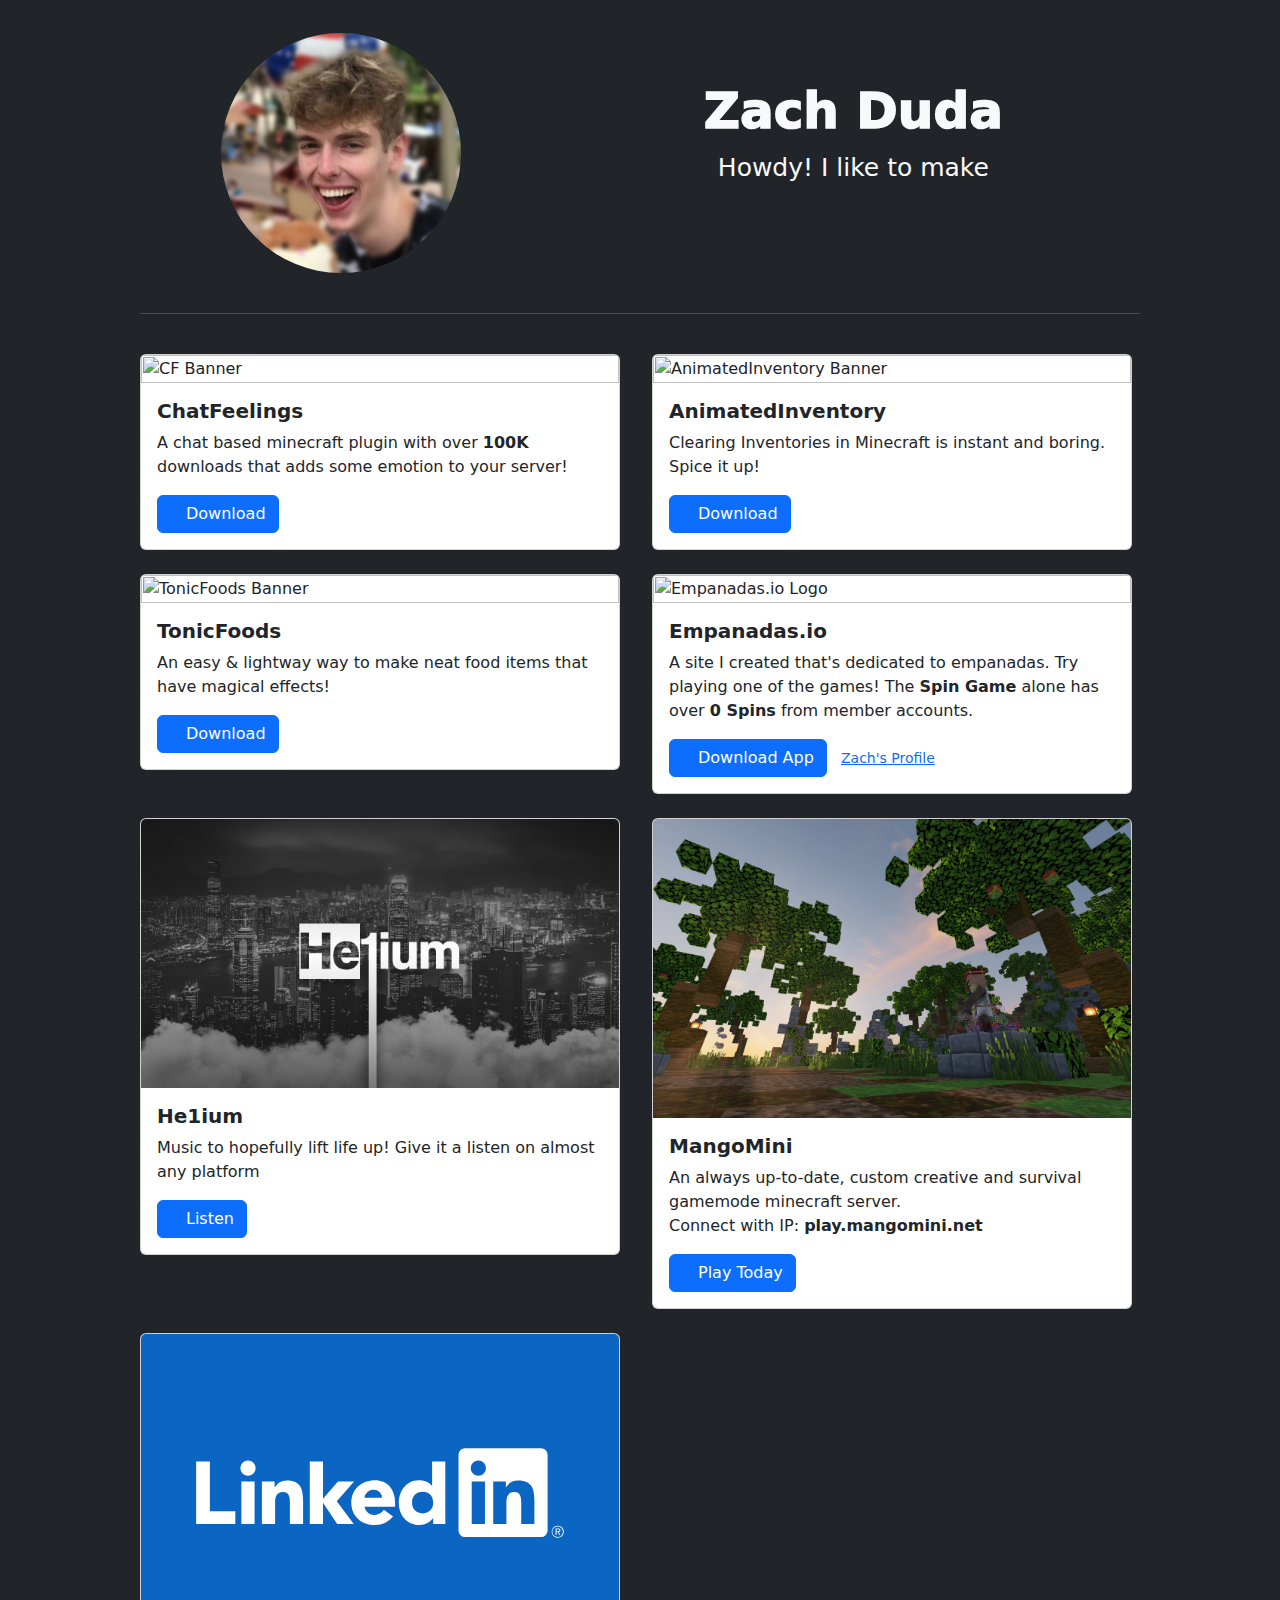
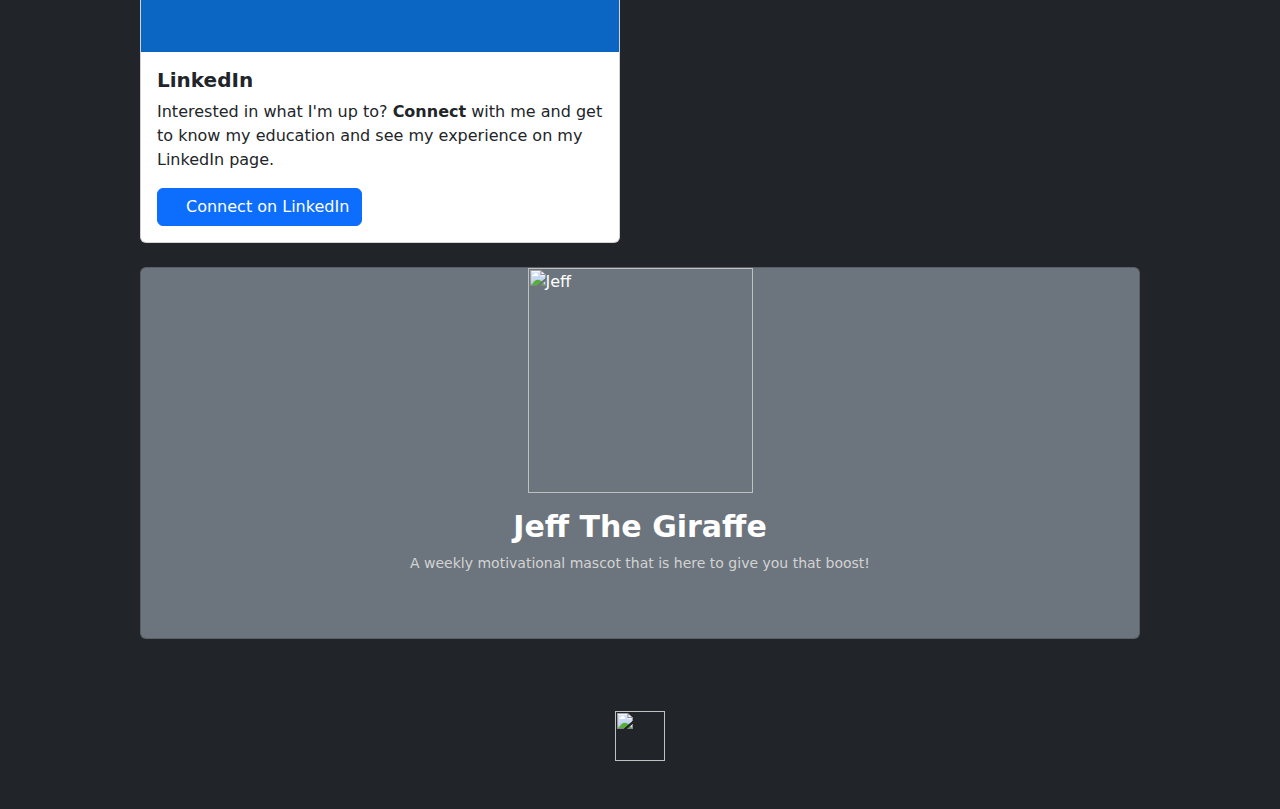
==== index.html @ 8839637f "LinkedIn Card" ====
<html lang="en">
  <head>
    <title>Zach Duda</title>
    <meta charset="UTF-8">
    <link rel="shortcut icon" href="/favicon.ico" id="favicon" type="image/x-icon">
    <link rel="icon" href="/favicon.ico" id="favicon" type="image/x-icon">
    <meta name="viewport" content="width=device-width, initial-scale=1">
    <link type="text/plain" rel="author" href="humans.txt" />
    <link rel="preconnect" href="https://fonts.googleapis.com" crossorigin="anonymous">
    <link rel="preconnect" href="https://fonts.gstatic.com" crossorigin="anonymous">
    <link href="https://fonts.googleapis.com/css2?family=Poppins:wght@500;700;900&display=swap" rel="stylesheet" crossorigin="anonymous">
    <link rel="stylesheet" href="https://cdnjs.cloudflare.com/ajax/libs/animate.css/4.1.1/animate.compat.css" crossorigin="anonymous" />
    <link rel="stylesheet" href="https://empanadas.io/Content/Icons/fa/css/all.min.css" />
    <link href="https://cdn.jsdelivr.net/npm/bootstrap@5/dist/css/bootstrap.min.css" rel="stylesheet" crossorigin="anonymous">
    <link rel="stylesheet" href="https://cdn.jsdelivr.net/gh/devicons/devicon@latest/devicon.min.css">
    <link href="/Content/main.css" rel="stylesheet" crossorigin="anonymous">
  </head>
  <body class="bg-dark">
    <div class="wrapper">
      <div class="row text-center text-light pt-2 pb-4">
        <div class="col-lg-5">
          <!--
          Loader I don't need
          <div id="pfpld" role="status" class="animated fadeIn faster spinner-grow text-secondary" style="width: 10rem; height: 10rem;">
            <span class="sr-only">Loading...</span>
          </div>-->
        <img class="animated fadeInRight" src="/Content/me.jpg" width="240" style="border-radius:100%;">
      </div>
        <div class="col-lg-7 mt-3 mt-lg-5">
          <h1 class="animated fadeInUp" style="font-weight:1000;font-size:50px;" id="name">Zach Duda</h1>
          <p class="animated fadeIn delay-1s" style="font-size:25px;">Howdy! I like to make <span style="font-weight: 600;" id="typer"></span></p>
            <!-- should be ul but lol -->
            <div align="middle" style="font-size: 38px;">
              <i class="devicon-php-plain colored"></i>
              <i class="devicon-mysql-plain colored"></i>
              <i class="devicon-java-plain colored"></i>
              <i class="devicon-javascript-plain colored"></i>
              <i class="devicon-sqlite-plain colored"></i>
              <i class="devicon-nodejs-plain colored"></i>
              <i class="devicon-electron-original colored"></i>
              <i class="devicon-python-plain colored"></i>
              <i class="devicon-digitalocean-plain colored"></i>
              <i class="devicon-git-plain colored"></i>
              <i class="devicon-github-original"></i>
              <i class="devicon-typescript-plain colored"></i>
              <i class="devicon-ssh-original-wordmark"></i>
              <i class="devicon-css3-plain colored"></i>
              <i class="devicon-html5-plain-wordmark colored"></i>
              <i class="devicon-bootstrap-plain-wordmark"></i>
            </div>
        </div>
      </div>
      <hr style="color: lightgray;">
      <br>
      <div class="row animated fadeInLeft">
        <div class="col-sm-6">
          <div class="card f-item mb-4" style="max-width: 480px;">
            <img src="https://github.com/zachduda/ChatFeelings/blob/master/Images/chatfeelingsbanner.png?raw=true" class="card-img-top" alt="CF Banner">
            <div class="card-body">
              <h5 class="card-title">ChatFeelings</h5>
              <p class="card-text">A chat based minecraft plugin with over <b><span id='cfdownloads'>100K</span></b> downloads that adds some emotion to your server!</p>
              <a href="https://www.spigotmc.org/resources/chatfeelings.12987/" target="_blank" class="btn btn-primary"><i class="fas fa-cloud-download-alt me-3"></i>Download</a>
            </div>
          </div>
        </div>
        <div class="col-sm-6">
          <div class="card f-item mb-4" style="max-width: 480px;">
            <img src="https://github.com/zachduda/AnimatedInventory/blob/master/Images/Title.png?raw=true" class="card-img-top" alt="AnimatedInventory Banner">
            <div class="card-body">
              <h5 class="card-title">AnimatedInventory</h5>
              <p class="card-text">Clearing Inventories in Minecraft is instant and boring. Spice it up!</p>
              <a href="https://www.spigotmc.org/resources/animatedinventory.59785/" target="_blank" class="btn btn-primary"><i class="fas fa-cloud-download-alt me-3"></i>Download</a>
            </div>
          </div>
        </div>
        <div class="col-sm-6">
          <div class="card f-item mb-4" style="max-width: 480px;">
            <img src="https://github.com/zachduda/TonicFoods/blob/master/Images/Banner.jpeg?raw=true" class="card-img-top" alt="TonicFoods Banner">
            <div class="card-body">
              <h5 class="card-title">TonicFoods</h5>
              <p class="card-text">An easy & lightway way to make neat food items that have magical effects!</p>
              <a href="https://www.spigotmc.org/resources/tonicfoods.72274/" target="_blank" class="btn btn-primary"><i class="fas fa-cloud-download-alt me-3"></i>Download</a>
            </div>
          </div>
        </div>
        <div class="col-sm-6">
          <div class="card f-item mb-4" style="max-width: 480px;">
            <img src="https://empanadas.io/Content/Images/banner.png" class="card-img-top" alt="Empanadas.io Logo">
            <div class="card-body">
              <h5 class="card-title">Empanadas.io</h5>
              <p class="card-text">A site I created that's dedicated to empanadas. Try playing one of the games! The <b>Spin Game</b> alone has over <b><span id="empspins">0</span> Spins</b> from member accounts.</p>
              <a href="https://empanadas.io/download" target="_blank" class="btn btn-primary font-weight-bold"><i class="fas fa-arrow-circle-down me-3"></i>Download App</a>
              <a href="#" target="_blank" class="btn btn-link btn-sm" id="myemplink"><img src="" id="pfp" width="36" class="me-2" style="display:none;border-radius:100%;"></img>Zach's Profile</a>
            </div>
          </div>
        </div>
        <div class="col-sm-6">
          <div class="card f-item mb-4" style="max-width: 480px;">
            <img src="/Content/he1ium.png" class="card-img-top" alt="MangoMini Logo">
            <div class="card-body">
              <h5 class="card-title">He1ium</h5>
              <p class="card-text">Music to hopefully lift life up! Give it a listen on almost any platform</p>
              <a href="https://he1ium.carrd.co/" target="_blank" class="btn btn-primary"><i class="fas fa-music me-3"></i>Listen</a>
            </div>
          </div>
        </div>
        <div class="col-sm-6">
          <div class="card f-item mb-4" style="max-width: 480px;">
            <img src="/Content/mangomini.png" class="card-img-top" alt="MangoMini Logo">
            <div class="card-body">
              <h5 class="card-title">MangoMini</h5>
              <p class="card-text">An always up-to-date, custom creative and survival gamemode minecraft server.<br>Connect with IP: <b>play.mangomini.net</b></p>
              <a href="https://mangomini.net" target="_blank" class="btn btn-primary"><i class="fas fa-server me-3"></i>Play Today</a>
            </div>
          </div>
        </div>
        <div class="col-sm-6">
          <div class="card f-item mb-4" style="max-width: 480px;">
            <img src="/Content/linkedin.svg" class="card-img-top" alt="LinkedIn Logo">
            <div class="card-body">
              <h5 class="card-title">LinkedIn</h5>
              <p class="card-text">Interested in what I'm up to? <b>Connect</b> with me and get to know my education and see my experience on my LinkedIn page.</p>
              <a href="https://www.linkedin.com/in/zacharyduda" target="_blank" class="btn btn-primary"><i class="fa-brands fa-linkedin me-3"></i>Connect on LinkedIn</a>
            </div>
          </div>
        </div>
        <div class="col-md-12">
          <div class="card f-item bg-secondary text-white mb-4">
            <img src="https://empanadas.io/Content/Images/blank.png" width="225" class="mx-auto" id="jeffimg" alt="Jeff">
            <div class="card-body">
              <h5 class="card-title text-center mx-auto" style="font-size:30px;">Jeff The Giraffe</h5>
              <p class="card-text text-center mx-auto" style="color:lightgray;font-size:14px;">A weekly motivational mascot that is here to give you that boost!</p>
              <p class="card-text p-3" id="jeffmsg"></p>
            </div>
          </div>
        </div>
      </div>
      <footer class="my-5">
        <img src="https://empanadas.io/Content/Images/zachsigwhite.png" height="50" alt="A website by Zach"  class="d-flex mx-auto">
      </footer>
    </div>
  </body>
  <script src="https://cdn.jsdelivr.net/npm/bootstrap@5/dist/js/bootstrap.bundle.min.js" crossorigin="anonymous"></script>
  <script src="https://unpkg.com/typewriter-effect@latest/dist/core.js" crossorigin="anonymous"></script>
  <script>
    var typer=document.getElementById("typer"),typewriter=new Typewriter(typer,{loop:!0});typewriter.typeString("websites").pauseFor(1500).deleteAll().typeString("minecraft apps").pauseFor(1500).deleteChars(4).typeString("plugins").pauseFor(1500).deleteAll().typeString("awesome music").pauseFor(1e3).deleteChars(5).typeString("things").pauseFor(1e3).deleteAll().typeString("people smile").pauseFor(1500).deleteAll().typeString("motivational giraffes").pauseFor(2e3).start();const emplink="https://empanadas.io";function commaint(e){return e.toString().replace(/\B(?=(\d{3})+(?!\d))/g,",")}function getSpins(){var e=new XMLHttpRequest;e.onreadystatechange=function(){if(4==this.readyState&&200==this.status){const e=JSON.parse(this.responseText);document.getElementById("empspins").innerHTML=commaint(parseInt(e.data.Total_Spins,10))}},e.open("GET","https://api.empanadas.io/v1/stats.php",!0),e.withCredentials=!1,e.send()}let hrp=!1;function getEmpAct(){var e=new XMLHttpRequest;e.onreadystatechange=function(){if(4==this.readyState&&200==this.status){const e=JSON.parse(this.responseText),t=emplink+e.pfp_path_lg+e.pfp;hrp=1,document.getElementById("pfp").src=t,document.getElementById("pfp").style.display = null,document.getElementById("favicon").href=t,document.getElementById("myemplink").href=emplink+"/server/profile?u="+e.uuid}},e.open("GET","https://api.empanadas.io/v1/zach.php",!0),e.withCredentials=!1,e.send()}function getJeff(){var e=new XMLHttpRequest;e.onreadystatechange=function(){if(4==this.readyState&&200==this.status){const e=JSON.parse(this.responseText);document.getElementById("jeffmsg").innerHTML=e.message+'<br><span class="mt-2 float-end" style="color:lightgray;font-size:12px;"><i class="fas fa-clock me-2"></i>Updated '+e.time+"</span>",document.getElementById("jeffimg").src=emplink+"/Content/Images/Jeff/"+e.image,document.getElementById("jefftime").innerHTML=e.time}},e.open("GET","https://api.empanadas.io/v1/jeff.php",!0),e.withCredentials=!1,e.send()}document.getElementById("pfp").onload=(e=>{hrp&&document.getElementById("pfpld").remove()}),getSpins(),getEmpAct(),getJeff();
  </script>
</html>
---- Content/main.css ----
.wrapper{
  text-align: left;margin: auto;width: 95%;padding-top: 25px;max-width: 1000px;
}
.f-item{
  min-width: 240px;
}
.card-title {
  font-weight: 800;
}
img.emoji {
  height: 1em;
  width: 1em;
  margin: 0 .05em 0 .1em;
  vertical-align: -.1em
}
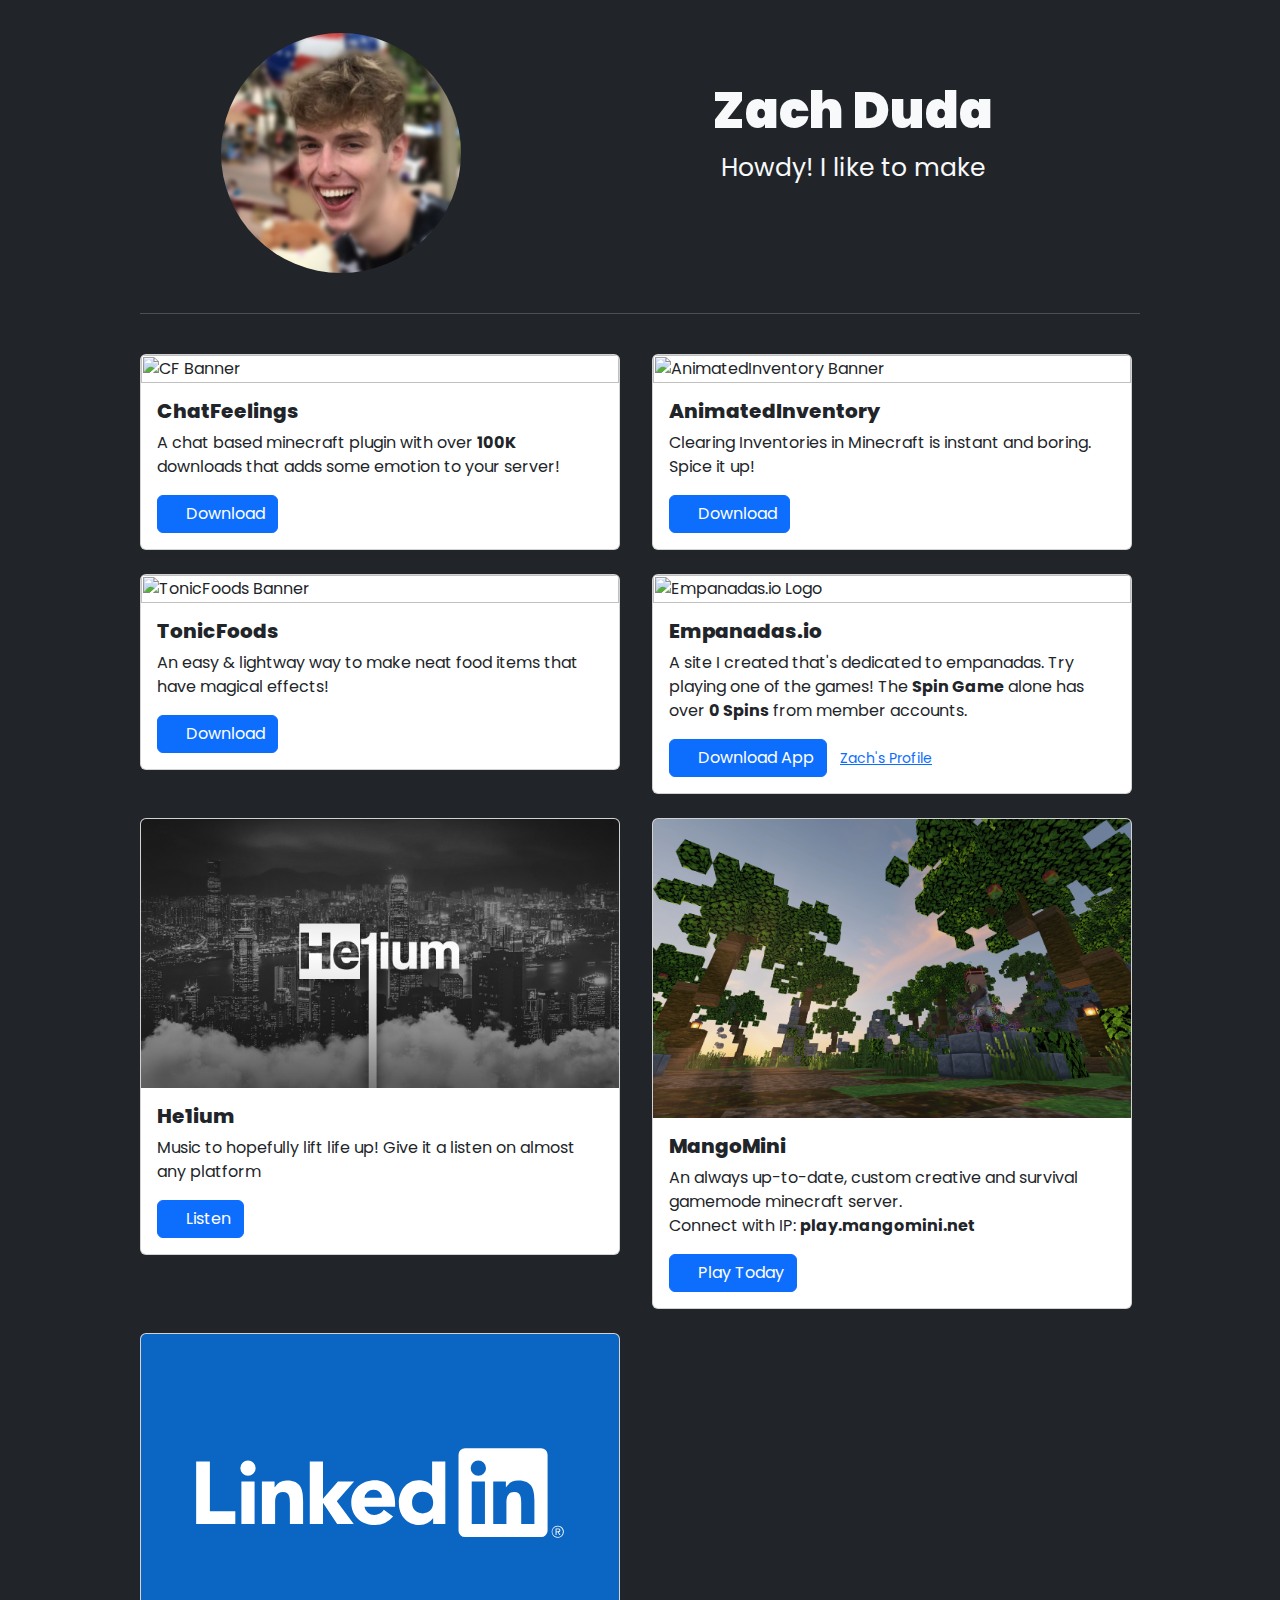
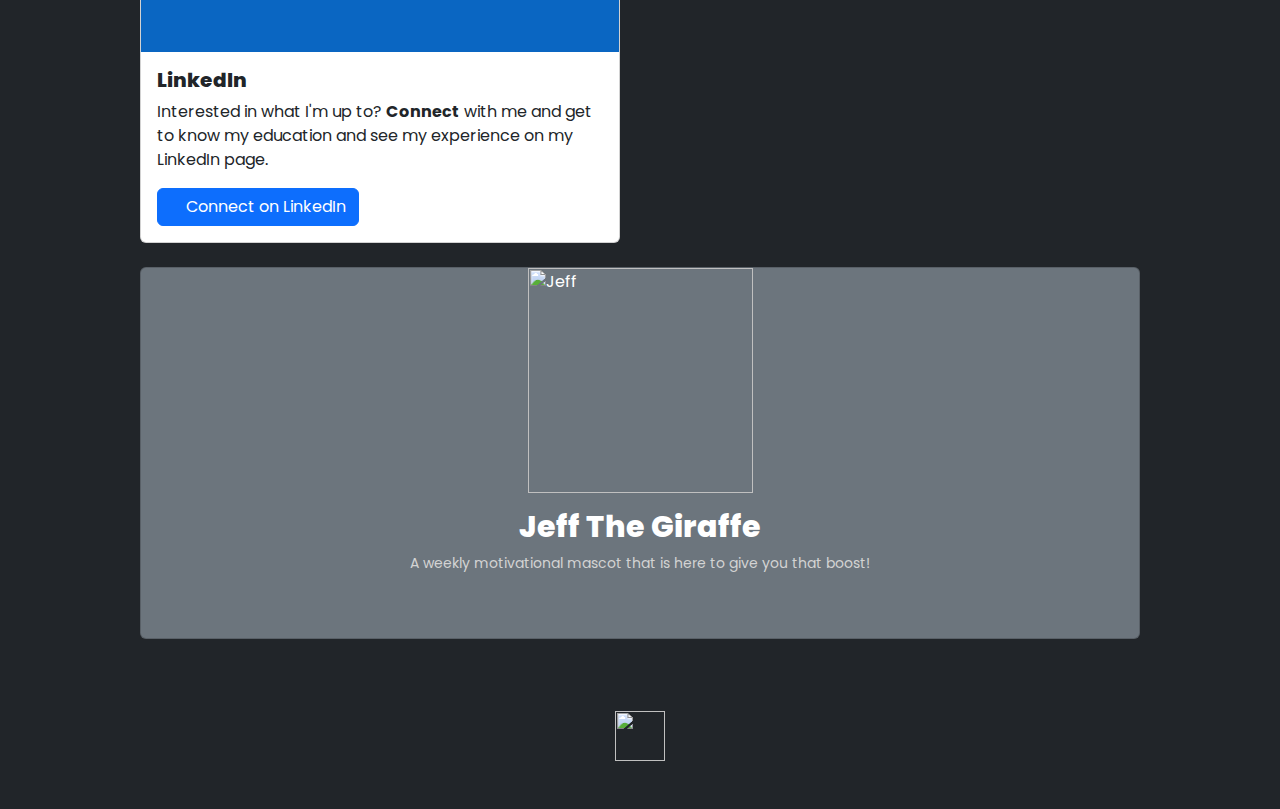
==== commit 6e17043c: "hehe animatios go brrr" ====
--- a/index.html
+++ b/index.html
@@ -31,22 +31,22 @@
           <p class="animated fadeIn delay-1s" style="font-size:25px;">Howdy! I like to make <span style="font-weight: 600;" id="typer"></span></p>
             <!-- should be ul but lol -->
             <div align="middle" style="font-size: 38px;">
-              <i class="devicon-php-plain colored"></i>
-              <i class="devicon-mysql-plain colored"></i>
-              <i class="devicon-java-plain colored"></i>
-              <i class="devicon-javascript-plain colored"></i>
-              <i class="devicon-sqlite-plain colored"></i>
-              <i class="devicon-nodejs-plain colored"></i>
-              <i class="devicon-electron-original colored"></i>
-              <i class="devicon-python-plain colored"></i>
-              <i class="devicon-digitalocean-plain colored"></i>
-              <i class="devicon-git-plain colored"></i>
-              <i class="devicon-github-original"></i>
-              <i class="devicon-typescript-plain colored"></i>
-              <i class="devicon-ssh-original-wordmark"></i>
-              <i class="devicon-css3-plain colored"></i>
-              <i class="devicon-html5-plain-wordmark colored"></i>
-              <i class="devicon-bootstrap-plain-wordmark"></i>
+              <i class="devicon-php-plain colored animated fadeInLeft faster" style="animation-delay:200ms"></i>
+              <i class="devicon-mysql-plain colored animated fadeInLeft faster" style="animation-delay:220ms"></i>
+              <i class="devicon-java-plain colored animated fadeInLeft faster" style="animation-delay:240ms"></i>
+              <i class="devicon-javascript-plain colored animated fadeInLeft faster" style="animation-delay:260ms"></i>
+              <i class="devicon-sqlite-plain colored animated fadeInLeft faster" style="animation-delay:280ms"></i>
+              <i class="devicon-nodejs-plain colored animated fadeInLeft faster" style="animation-delay:300ms"></i>
+              <i class="devicon-electron-original colored animated fadeInLeft faster" style="animation-delay:320ms"></i>
+              <i class="devicon-python-plain colored animated fadeInLeft faster" style="animation-delay:340ms"></i>
+              <i class="devicon-digitalocean-plain colored animated fadeInLeft faster" style="animation-delay:360ms"></i>
+              <i class="devicon-git-plain colored animated fadeInLeft faster" style="animation-delay:380ms"></i>
+              <i class="devicon-github-original animated fadeInLeft faster" style="animation-delay:400ms"></i>
+              <i class="devicon-typescript-plain colored animated fadeInLeft faster" style="animation-delay:420ms"></i>
+              <i class="devicon-ssh-original-wordmark animated fadeInLeft faster" style="animation-delay:440ms"></i>
+              <i class="devicon-css3-plain colored animated fadeInLeft faster" style="animation-delay:460ms"></i>
+              <i class="devicon-html5-plain-wordmark colored animated fadeInLeft faster" style="animation-delay:480ms"></i>
+              <i class="devicon-bootstrap-plain-wordmark animated fadeInLeft faster" style="animation-delay:500ms"></i>
             </div>
         </div>
       </div>
--- a/Content/main.css
+++ b/Content/main.css
@@ -1,3 +1,6 @@
+* {
+   font-family: 'Poppins', sans-serif;
+}
 .wrapper{
   text-align: left;margin: auto;width: 95%;padding-top: 25px;max-width: 1000px;
 }
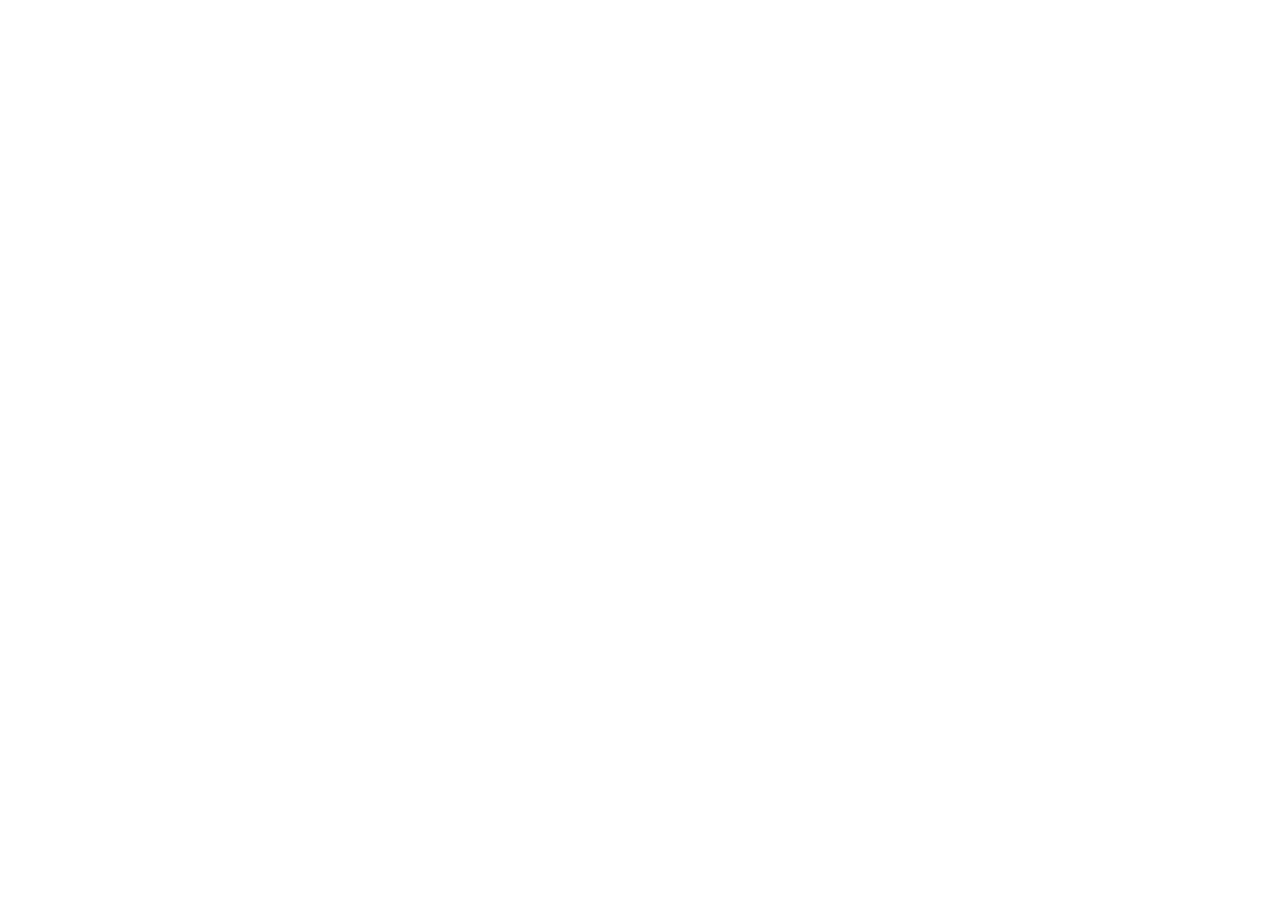
==== commit ebe86acd: "move portfolio to zachduda.com" ====
--- a/index.html
+++ b/index.html
@@ -6,143 +6,10 @@
     <link rel="icon" href="/favicon.ico" id="favicon" type="image/x-icon">
     <meta name="viewport" content="width=device-width, initial-scale=1">
     <link type="text/plain" rel="author" href="humans.txt" />
-    <link rel="preconnect" href="https://fonts.googleapis.com" crossorigin="anonymous">
-    <link rel="preconnect" href="https://fonts.gstatic.com" crossorigin="anonymous">
-    <link href="https://fonts.googleapis.com/css2?family=Poppins:wght@500;700;900&display=swap" rel="stylesheet" crossorigin="anonymous">
-    <link rel="stylesheet" href="https://cdnjs.cloudflare.com/ajax/libs/animate.css/4.1.1/animate.compat.css" crossorigin="anonymous" />
-    <link rel="stylesheet" href="https://empanadas.io/Content/Icons/fa/css/all.min.css" />
-    <link href="https://cdn.jsdelivr.net/npm/bootstrap@5/dist/css/bootstrap.min.css" rel="stylesheet" crossorigin="anonymous">
-    <link rel="stylesheet" href="https://cdn.jsdelivr.net/gh/devicons/devicon@latest/devicon.min.css">
-    <link href="/Content/main.css" rel="stylesheet" crossorigin="anonymous">
+    <meta http-equiv="refresh" content="0; URL=https://zachduda.com/">
+    <link rel="canonical" href="https://zachduda.com/">
   </head>
-  <body class="bg-dark">
-    <div class="wrapper">
-      <div class="row text-center text-light pt-2 pb-4">
-        <div class="col-lg-5">
-          <!--
-          Loader I don't need
-          <div id="pfpld" role="status" class="animated fadeIn faster spinner-grow text-secondary" style="width: 10rem; height: 10rem;">
-            <span class="sr-only">Loading...</span>
-          </div>-->
-        <img class="animated fadeInRight" src="/Content/me.jpg" width="240" style="border-radius:100%;">
-      </div>
-        <div class="col-lg-7 mt-3 mt-lg-5">
-          <h1 class="animated fadeInUp" style="font-weight:1000;font-size:50px;" id="name">Zach Duda</h1>
-          <p class="animated fadeIn delay-1s" style="font-size:25px;">Howdy! I like to make <span style="font-weight: 600;" id="typer"></span></p>
-            <!-- should be ul but lol -->
-            <div align="middle" style="font-size: 38px;">
-              <i class="devicon-php-plain colored animated fadeInLeft faster" style="animation-delay:200ms"></i>
-              <i class="devicon-mysql-plain colored animated fadeInLeft faster" style="animation-delay:220ms"></i>
-              <i class="devicon-java-plain colored animated fadeInLeft faster" style="animation-delay:240ms"></i>
-              <i class="devicon-javascript-plain colored animated fadeInLeft faster" style="animation-delay:260ms"></i>
-              <i class="devicon-sqlite-plain colored animated fadeInLeft faster" style="animation-delay:280ms"></i>
-              <i class="devicon-nodejs-plain colored animated fadeInLeft faster" style="animation-delay:300ms"></i>
-              <i class="devicon-electron-original colored animated fadeInLeft faster" style="animation-delay:320ms"></i>
-              <i class="devicon-python-plain colored animated fadeInLeft faster" style="animation-delay:340ms"></i>
-              <i class="devicon-digitalocean-plain colored animated fadeInLeft faster" style="animation-delay:360ms"></i>
-              <i class="devicon-git-plain colored animated fadeInLeft faster" style="animation-delay:380ms"></i>
-              <i class="devicon-github-original animated fadeInLeft faster" style="animation-delay:400ms"></i>
-              <i class="devicon-typescript-plain colored animated fadeInLeft faster" style="animation-delay:420ms"></i>
-              <i class="devicon-ssh-original-wordmark animated fadeInLeft faster" style="animation-delay:440ms"></i>
-              <i class="devicon-css3-plain colored animated fadeInLeft faster" style="animation-delay:460ms"></i>
-              <i class="devicon-html5-plain-wordmark colored animated fadeInLeft faster" style="animation-delay:480ms"></i>
-              <i class="devicon-bootstrap-plain-wordmark animated fadeInLeft faster" style="animation-delay:500ms"></i>
-            </div>
-        </div>
-      </div>
-      <hr style="color: lightgray;">
-      <br>
-      <div class="row animated fadeInLeft">
-        <div class="col-sm-6">
-          <div class="card f-item mb-4" style="max-width: 480px;">
-            <img src="https://github.com/zachduda/ChatFeelings/blob/master/Images/chatfeelingsbanner.png?raw=true" class="card-img-top" alt="CF Banner">
-            <div class="card-body">
-              <h5 class="card-title">ChatFeelings</h5>
-              <p class="card-text">A chat based minecraft plugin with over <b><span id='cfdownloads'>100K</span></b> downloads that adds some emotion to your server!</p>
-              <a href="https://www.spigotmc.org/resources/chatfeelings.12987/" target="_blank" class="btn btn-primary"><i class="fas fa-cloud-download-alt me-3"></i>Download</a>
-            </div>
-          </div>
-        </div>
-        <div class="col-sm-6">
-          <div class="card f-item mb-4" style="max-width: 480px;">
-            <img src="https://github.com/zachduda/AnimatedInventory/blob/master/Images/Title.png?raw=true" class="card-img-top" alt="AnimatedInventory Banner">
-            <div class="card-body">
-              <h5 class="card-title">AnimatedInventory</h5>
-              <p class="card-text">Clearing Inventories in Minecraft is instant and boring. Spice it up!</p>
-              <a href="https://www.spigotmc.org/resources/animatedinventory.59785/" target="_blank" class="btn btn-primary"><i class="fas fa-cloud-download-alt me-3"></i>Download</a>
-            </div>
-          </div>
-        </div>
-        <div class="col-sm-6">
-          <div class="card f-item mb-4" style="max-width: 480px;">
-            <img src="https://github.com/zachduda/TonicFoods/blob/master/Images/Banner.jpeg?raw=true" class="card-img-top" alt="TonicFoods Banner">
-            <div class="card-body">
-              <h5 class="card-title">TonicFoods</h5>
-              <p class="card-text">An easy & lightway way to make neat food items that have magical effects!</p>
-              <a href="https://www.spigotmc.org/resources/tonicfoods.72274/" target="_blank" class="btn btn-primary"><i class="fas fa-cloud-download-alt me-3"></i>Download</a>
-            </div>
-          </div>
-        </div>
-        <div class="col-sm-6">
-          <div class="card f-item mb-4" style="max-width: 480px;">
-            <img src="https://empanadas.io/Content/Images/banner.png" class="card-img-top" alt="Empanadas.io Logo">
-            <div class="card-body">
-              <h5 class="card-title">Empanadas.io</h5>
-              <p class="card-text">A site I created that's dedicated to empanadas. Try playing one of the games! The <b>Spin Game</b> alone has over <b><span id="empspins">0</span> Spins</b> from member accounts.</p>
-              <a href="https://empanadas.io/download" target="_blank" class="btn btn-primary font-weight-bold"><i class="fas fa-arrow-circle-down me-3"></i>Download App</a>
-              <a href="#" target="_blank" class="btn btn-link btn-sm" id="myemplink"><img src="" id="pfp" width="36" class="me-2" style="display:none;border-radius:100%;"></img>Zach's Profile</a>
-            </div>
-          </div>
-        </div>
-        <div class="col-sm-6">
-          <div class="card f-item mb-4" style="max-width: 480px;">
-            <img src="/Content/he1ium.png" class="card-img-top" alt="MangoMini Logo">
-            <div class="card-body">
-              <h5 class="card-title">He1ium</h5>
-              <p class="card-text">Music to hopefully lift life up! Give it a listen on almost any platform</p>
-              <a href="https://he1ium.carrd.co/" target="_blank" class="btn btn-primary"><i class="fas fa-music me-3"></i>Listen</a>
-            </div>
-          </div>
-        </div>
-        <div class="col-sm-6">
-          <div class="card f-item mb-4" style="max-width: 480px;">
-            <img src="/Content/mangomini.png" class="card-img-top" alt="MangoMini Logo">
-            <div class="card-body">
-              <h5 class="card-title">MangoMini</h5>
-              <p class="card-text">An always up-to-date, custom creative and survival gamemode minecraft server.<br>Connect with IP: <b>play.mangomini.net</b></p>
-              <a href="https://mangomini.net" target="_blank" class="btn btn-primary"><i class="fas fa-server me-3"></i>Play Today</a>
-            </div>
-          </div>
-        </div>
-        <div class="col-sm-6">
-          <div class="card f-item mb-4" style="max-width: 480px;">
-            <img src="/Content/linkedin.svg" class="card-img-top" alt="LinkedIn Logo">
-            <div class="card-body">
-              <h5 class="card-title">LinkedIn</h5>
-              <p class="card-text">Interested in what I'm up to? <b>Connect</b> with me and get to know my education and see my experience on my LinkedIn page.</p>
-              <a href="https://www.linkedin.com/in/zacharyduda" target="_blank" class="btn btn-primary"><i class="fa-brands fa-linkedin me-3"></i>Connect on LinkedIn</a>
-            </div>
-          </div>
-        </div>
-        <div class="col-md-12">
-          <div class="card f-item bg-secondary text-white mb-4">
-            <img src="https://empanadas.io/Content/Images/blank.png" width="225" class="mx-auto" id="jeffimg" alt="Jeff">
-            <div class="card-body">
-              <h5 class="card-title text-center mx-auto" style="font-size:30px;">Jeff The Giraffe</h5>
-              <p class="card-text text-center mx-auto" style="color:lightgray;font-size:14px;">A weekly motivational mascot that is here to give you that boost!</p>
-              <p class="card-text p-3" id="jeffmsg"></p>
-            </div>
-          </div>
-        </div>
-      </div>
-      <footer class="my-5">
-        <img src="https://empanadas.io/Content/Images/zachsigwhite.png" height="50" alt="A website by Zach"  class="d-flex mx-auto">
-      </footer>
-    </div>
+  <body style='background-color: rgb(31 41 55);color: #ffff;'>
+    <p style="padding:40px;">Redirecting...</p>
   </body>
-  <script src="https://cdn.jsdelivr.net/npm/bootstrap@5/dist/js/bootstrap.bundle.min.js" crossorigin="anonymous"></script>
-  <script src="https://unpkg.com/typewriter-effect@latest/dist/core.js" crossorigin="anonymous"></script>
-  <script>
-    var typer=document.getElementById("typer"),typewriter=new Typewriter(typer,{loop:!0});typewriter.typeString("websites").pauseFor(1500).deleteAll().typeString("minecraft apps").pauseFor(1500).deleteChars(4).typeString("plugins").pauseFor(1500).deleteAll().typeString("awesome music").pauseFor(1e3).deleteChars(5).typeString("things").pauseFor(1e3).deleteAll().typeString("people smile").pauseFor(1500).deleteAll().typeString("motivational giraffes").pauseFor(2e3).start();const emplink="https://empanadas.io";function commaint(e){return e.toString().replace(/\B(?=(\d{3})+(?!\d))/g,",")}function getSpins(){var e=new XMLHttpRequest;e.onreadystatechange=function(){if(4==this.readyState&&200==this.status){const e=JSON.parse(this.responseText);document.getElementById("empspins").innerHTML=commaint(parseInt(e.data.Total_Spins,10))}},e.open("GET","https://api.empanadas.io/v1/stats.php",!0),e.withCredentials=!1,e.send()}let hrp=!1;function getEmpAct(){var e=new XMLHttpRequest;e.onreadystatechange=function(){if(4==this.readyState&&200==this.status){const e=JSON.parse(this.responseText),t=emplink+e.pfp_path_lg+e.pfp;hrp=1,document.getElementById("pfp").src=t,document.getElementById("pfp").style.display = null,document.getElementById("favicon").href=t,document.getElementById("myemplink").href=emplink+"/server/profile?u="+e.uuid}},e.open("GET","https://api.empanadas.io/v1/zach.php",!0),e.withCredentials=!1,e.send()}function getJeff(){var e=new XMLHttpRequest;e.onreadystatechange=function(){if(4==this.readyState&&200==this.status){const e=JSON.parse(this.responseText);document.getElementById("jeffmsg").innerHTML=e.message+'<br><span class="mt-2 float-end" style="color:lightgray;font-size:12px;"><i class="fas fa-clock me-2"></i>Updated '+e.time+"</span>",document.getElementById("jeffimg").src=emplink+"/Content/Images/Jeff/"+e.image,document.getElementById("jefftime").innerHTML=e.time}},e.open("GET","https://api.empanadas.io/v1/jeff.php",!0),e.withCredentials=!1,e.send()}document.getElementById("pfp").onload=(e=>{hrp&&document.getElementById("pfpld").remove()}),getSpins(),getEmpAct(),getJeff();
-  </script>
 </html>
